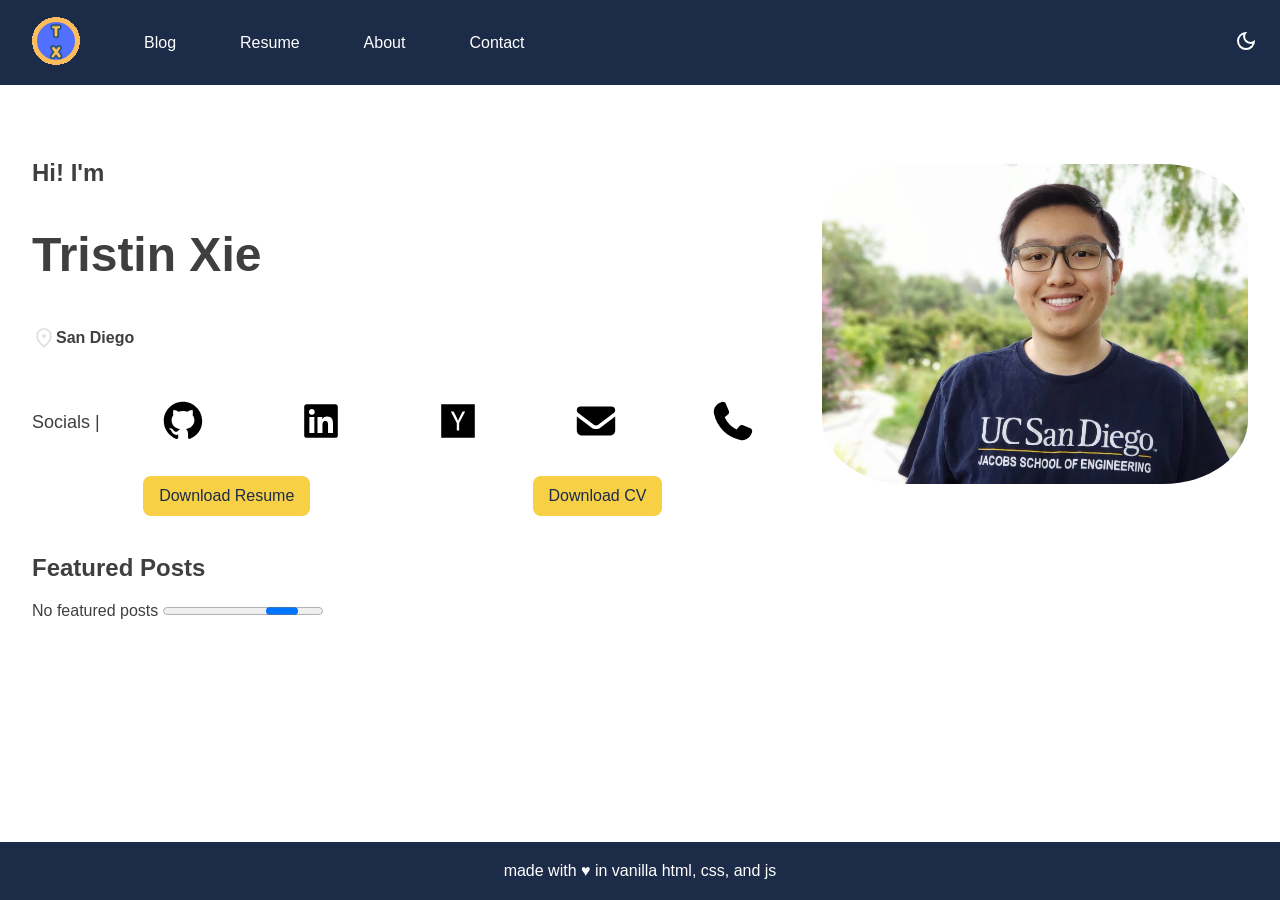
==== index.html @ 2e2a7db3 "HW3 starting point" ====
<!DOCTYPE html>
<html lang="en">

<head>
  <meta charset="UTF-8">
  <meta name="viewport" content="width=device-width, initial-scale=1.0">
  <title>Tristin Xie Home Page</title>
  <link rel="stylesheet" type="text/css" href="styles.css">
  <style>
    /* header,
    footer,
    article,
    section {
      border: 2px solid #3F3F3F;
    } */

    socials-container>ul {
      list-style-type: none;
      display: flex;
      justify-content: space-between;
      align-items: center;
      width: 85%;
    }

    socials-container {
      display: flex;
      align-items: center;
      justify-content: space-between;
      width: 100%;
    }
  </style>
  <script>
    class HelloWorld extends HTMLElement {
      connectedCallback() {
        console.log("Hello World!");
      }
    }

    customElements.define("hello-world", HelloWorld);
  </script>
  <link rel="icon" type="image/x-icon" href="/assets/favicon.ico">
</head>

<body>
  <header>
    <input type="checkbox" id="nav-toggle">
    <nav class="menu">
      <ul>
        <li><a class="main-logo" href="/"><img src=/assets/favicon.ico alt="Tristin Xie Logo"></a></li>
        <li><a href="/blog.html">Blog</a></li>
        <li><a href="/assets/TristinXieResume.pdf">Resume</a></li>
        <li><a href="/profile.html">About</a></li>
        <li><a href="/contact.html">Contact</a></li>
      </ul>
      <button>
        <svg xmlns="http://www.w3.org/2000/svg" height="48px" viewBox="0 -960 960 960" width="24px" fill="currentColor">
          <path
            d="M480-120q-150 0-255-105T120-480q0-150 105-255t255-105q14 0 27.5 1t26.5 3q-41 29-65.5 75.5T444-660q0 90 63 153t153 63q55 0 101-24.5t75-65.5q2 13 3 26.5t1 27.5q0 150-105 255T480-120Zm0-80q88 0 158-48.5T740-375q-20 5-40 8t-40 3q-123 0-209.5-86.5T364-660q0-20 3-40t8-40q-78 32-126.5 102T200-480q0 116 82 198t198 82Zm-10-270Z" />
        </svg>
      </button>
    </nav>
  </header>
  <br>
  <main>
    <noscript>
      <div>
        <strong>Your JavaScript is off! Some interactive features may require JavaScript to be on.</strong>
      </div>
    </noscript>
    <hello-world></hello-world>
    <article class="me-section">
      <section id="me-info">
        <h1 data-greeting>Hi! I'm</h1>
        <h2 id="my-name">Tristin Xie</h2>
        <p id="me-location">
          <svg xmlns="http://www.w3.org/2000/svg" height="32px" viewBox="0 -960 960 960" width="24px" fill="#e3e3e3">
            <path
              d="M536.5-503.5Q560-527 560-560t-23.5-56.5Q513-640 480-640t-56.5 23.5Q400-593 400-560t23.5 56.5Q447-480 480-480t56.5-23.5ZM480-186q122-112 181-203.5T720-552q0-109-69.5-178.5T480-800q-101 0-170.5 69.5T240-552q0 71 59 162.5T480-186Zm0 106Q319-217 239.5-334.5T160-552q0-150 96.5-239T480-880q127 0 223.5 89T800-552q0 100-79.5 217.5T480-80Zm0-480Z" />
          </svg>
          <b>
            San Diego
          </b>
        </p>
        <socials-container>
          <p>
            Socials &vert;
          </p>
          <ul>
            <li>
              <a href="https://github.com/tristinxie">
                <svg xmlns="http://www.w3.org/2000/svg" height="48px" viewBox="0 0 640 640">
                  <!--!Font Awesome Free 7.3.1 by @fontawesome - https://fontawesome.com License - https://fontawesome.com/license/free Copyright 2026 Fonticons, Inc.-->
                  <path
                    d="M280.5 426.5C214.5 418.5 168 371 168 309.5C168 284.5 177 257.5 192 239.5C185.5 223 186.5 188 194 173.5C214 171 241 181.5 257 196C276 190 296 187 320.5 187C345 187 365 190 383 195.5C398.5 181.5 426 171 446 173.5C453 187 454 222 447.5 239C463.5 258 472 283.5 472 309.5C472 371 425.5 417.5 358.5 426C375.5 437 387 461 387 488.5L387 540.5C387 555.5 399.5 564 414.5 558C505 523.5 576 433 576 321C576 179.5 461 64 319.5 64C178 64 64 179.5 64 321C64 432 134.5 524 229.5 558.5C243 563.5 256 554.5 256 541L256 501C249 504 240 506 232 506C199 506 179.5 488 165.5 454.5C160 441 154 433 142.5 431.5C136.5 431 134.5 428.5 134.5 425.5C134.5 419.5 144.5 415 154.5 415C169 415 181.5 424 194.5 442.5C204.5 457 215 463.5 227.5 463.5C240 463.5 248 459 259.5 447.5C268 439 274.5 431.5 280.5 426.5z" />
                </svg>
              </a>
            </li>
            <li>
              <a href="https://www.linkedin.com/in/tristinxie/">
                <svg xmlns="http://www.w3.org/2000/svg" height="48px" viewBox="0 0 640 640">
                  <!--!Font Awesome Free 7.3.1 by @fontawesome - https://fontawesome.com License - https://fontawesome.com/license/free Copyright 2026 Fonticons, Inc.-->
                  <path
                    d="M512 96L127.9 96C110.3 96 96 110.5 96 128.3L96 511.7C96 529.5 110.3 544 127.9 544L512 544C529.6 544 544 529.5 544 511.7L544 128.3C544 110.5 529.6 96 512 96zM231.4 480L165 480L165 266.2L231.5 266.2L231.5 480L231.4 480zM198.2 160C219.5 160 236.7 177.2 236.7 198.5C236.7 219.8 219.5 237 198.2 237C176.9 237 159.7 219.8 159.7 198.5C159.7 177.2 176.9 160 198.2 160zM480.3 480L413.9 480L413.9 376C413.9 351.2 413.4 319.3 379.4 319.3C344.8 319.3 339.5 346.3 339.5 374.2L339.5 480L273.1 480L273.1 266.2L336.8 266.2L336.8 295.4L337.7 295.4C346.6 278.6 368.3 260.9 400.6 260.9C467.8 260.9 480.3 305.2 480.3 362.8L480.3 480z" />
                </svg>
              </a>
            </li>
            <li>
              <a href="https://news.ycombinator.com/user?id=hachet">
                <svg xmlns="http://www.w3.org/2000/svg" height="48px" viewBox="0 0 640 640">
                  <!--!Font Awesome Free 7.3.1 by @fontawesome - https://fontawesome.com License - https://fontawesome.com/license/free Copyright 2026 Fonticons, Inc.-->
                  <path
                    d="M96 96L96 544L544 544L544 96L96 96zM117.2 293.2L117 293.2C117.1 293.1 117.2 292.9 117.3 292.8C117.3 292.9 117.3 293.1 117.2 293.2zM335.2 347.1L335.2 448L303.8 448L303.8 345.3L224 192L261.3 192C313.8 290.3 310.5 293.2 320.6 317.6C332.9 290.6 326.4 293.2 381.2 192L416 192L335.2 347.1z" />
                </svg>
              </a>
            </li>
            <li>
              <a href="mailto:tristinxie@gmail.com">
                <svg xmlns="http://www.w3.org/2000/svg" height="48px" viewBox="0 0 640 640">
                  <!--!Font Awesome Free 7.3.1 by @fontawesome - https://fontawesome.com License - https://fontawesome.com/license/free Copyright 2026 Fonticons, Inc.-->
                  <path
                    d="M112 128C85.5 128 64 149.5 64 176C64 191.1 71.1 205.3 83.2 214.4L291.2 370.4C308.3 383.2 331.7 383.2 348.8 370.4L556.8 214.4C568.9 205.3 576 191.1 576 176C576 149.5 554.5 128 528 128L112 128zM64 260L64 448C64 483.3 92.7 512 128 512L512 512C547.3 512 576 483.3 576 448L576 260L377.6 408.8C343.5 434.4 296.5 434.4 262.4 408.8L64 260z" />
                </svg>
              </a>
            </li>
            <li>
              <a href="tel:+1-626-268-3247">
                <svg xmlns="http://www.w3.org/2000/svg" height="48px" viewBox="0 0 640 640">
                  <!--!Font Awesome Free 7.3.1 by @fontawesome - https://fontawesome.com License - https://fontawesome.com/license/free Copyright 2026 Fonticons, Inc.-->
                  <path
                    d="M224.2 89C216.3 70.1 195.7 60.1 176.1 65.4L170.6 66.9C106 84.5 50.8 147.1 66.9 223.3C104 398.3 241.7 536 416.7 573.1C493 589.3 555.5 534 573.1 469.4L574.6 463.9C580 444.2 569.9 423.6 551.1 415.8L453.8 375.3C437.3 368.4 418.2 373.2 406.8 387.1L368.2 434.3C297.9 399.4 241.3 341 208.8 269.3L253 233.3C266.9 222 271.6 202.9 264.8 186.3L224.2 89z" />
                </svg>
              </a>
            </li>
          </ul>
        </socials-container>
        <section id="me-links">
          <a href="/assets/TristinXieResume.pdf">Download Resume</a>
          <a href="/assets/TristinXieCV.pdf">Download CV</a>
        </section>
      </section>
      <picture id="me-picture">
        <source srcset="/assets/me_wide.jpg" media="(width >= 45rem)">
        <img width="320" height="320" src="/assets/me.jpg" alt="Tristin Xie picture">
      </picture>
    </article>
    <br>
    <section>
      <h2>Featured Posts</h2>
      <featured-posts aria-busy="true" aria-describedby="progress-bar">
        No featured posts
      </featured-posts>

      <progress id="progress-bar" aria-label="Content loading…"></progress>
    </section>
  </main>
  <br>
  <footer>
    made with &hearts; in vanilla html, css, and js
  </footer>
</body>

</html>
---- styles.css ----
:root {
	--text-color: #3f3f3f;
	--menu-color: white;
	--main-color: #1c2b47;
	--accent-color: #f7d046;
	--font-stack: Arial, Helvetica, sans-serif;
	--page-width: 95%;
	--page-padding: 2rem;
	--post-card-width: 25rem;
}

body {
	min-height: 100vh;
	display: flex;
	flex-direction: column;
	margin: 0 auto;
	font-family: var(--font-stack);
	color: var(--text-color);
}
main {
	max-width: var(--page-width);
	padding: var(--page-padding);
}

#my-name {
	font-size: 3rem;
}

header {
	position: sticky;
	top: 0;
	background-color: var(--main-color);
	padding: 1rem;
}

footer {
	margin-top: auto;
	background-color: var(--main-color);
	color: var(--menu-color);
	padding: 1.25rem;
	display: flex;
	justify-content: center;
}

nav {
	display: flex;
	align-items: center;
}

header input {
	display: none;
}
/* 
This selects h1 with the custom data-greeting attribute. I want only the home page's greeting to 
have the h1 be smaller.
*/
h1[data-greeting] {
	font-size: 1.5rem;
}

/* 
This pushes the button next the menu elements to the other side of the nav bar 
*/
ul + button {
	margin-left: auto;
}
/* 
This selects the top level menu elements of the nav bar and styles them. We do not style the nested
children elements
*/
nav > ul{
	display: flex;
	align-items: center;
	gap: 1rem;
	list-style: none;
	padding: 0;
	margin: 0;
	gap: 2rem;
}

nav a {
	color: var(--menu-color);
	text-decoration: none;
	padding: 1em;
}

nav button {
	background-color: var(--main-color);
	border: none;
	color: var(--menu-color)
}

.me-section {
	display: flex;
	justify-content: center;
	align-items: center;
	gap: 3rem;
}
article socials-container a {
	background-color: transparent;
}

socials-container p {
	white-space: nowrap;
	font-size: large;
}
socials-container ul{
	display: flex;
	flex-wrap: wrap;
	gap: 0.25rem;
	padding: 0;
}

#me-info {
	width: 100%;
}

#me-links {
	display: flex;
	justify-content: space-around;
}

#me-location {
	display: flex;
	align-items: center;
}

article a, article button {
	display: inline-block;
	padding: 0.7em 1em;
	border-radius: 0.5em;
	background-color: var(--accent-color);
	color: var(--main-color);
	text-decoration: none;
	border: none;
}

picture img {
	border-radius: 20%;
	width: auto;
	margin-left: auto;
}

nav a:hover:not(.main-logo), nav button:hover {
	background-color: var(--accent-color);
	color: var(--main-color);
	border-radius: 1rem;
}

a:hover:not(.main-logo), button:hover {
	background-color: #EFEFEF;
}

a:focus, input:focus, button:focus {
	outline: 3px var(--accent-color) solid;
	border-radius: 0.5rem;
}
#post-section {
	display: flex;
	justify-content: space-around;
}
.post {
	display: flex;
	flex-direction: column;
	align-items: center;
	justify-content: space-between;
	color: var(--menu-color);
	background-color: var(--main-color);
	border-radius: 1rem;
	width: var(--post-card-width);
	padding: 2rem;
}
.post h2 {
	overflow-wrap: break-word;
}
#form-section {
	display: flex;
	justify-content: center;
}
#contact-form {
	display: flex;
	flex-direction: column;
}

form-field {
	display: flex;
	justify-content: center;
	flex-direction: column;
	gap: 0.5rem;
}

form-field label {
	font-weight: bold;
}

form-field input, form-field select, form-field textarea {
	padding: 0.5em 0.8em;
	border: 1px solid #999;
	border-radius: 0.5rem;
}

form-field textarea {
	min-height: 5rem;
	resize: vertical;
}

@media (max-width: 60rem) {
	article {
		flex-direction: column-reverse;
		align-items: center;
	}
	nav {
		flex-direction: column;
	}
	nav ul {
		flex-direction: column;
	}
	#me-info {
		max-width: 90%;
	}
	#me-links {
		flex-direction: column;
		align-items: center;
		gap: 25px;
	}
	#post-section {
		flex-direction: column;
		align-items: center;
	}
	.post {
		width: 10rem;
	}
	.post img {
		width: 100%;
	}
}
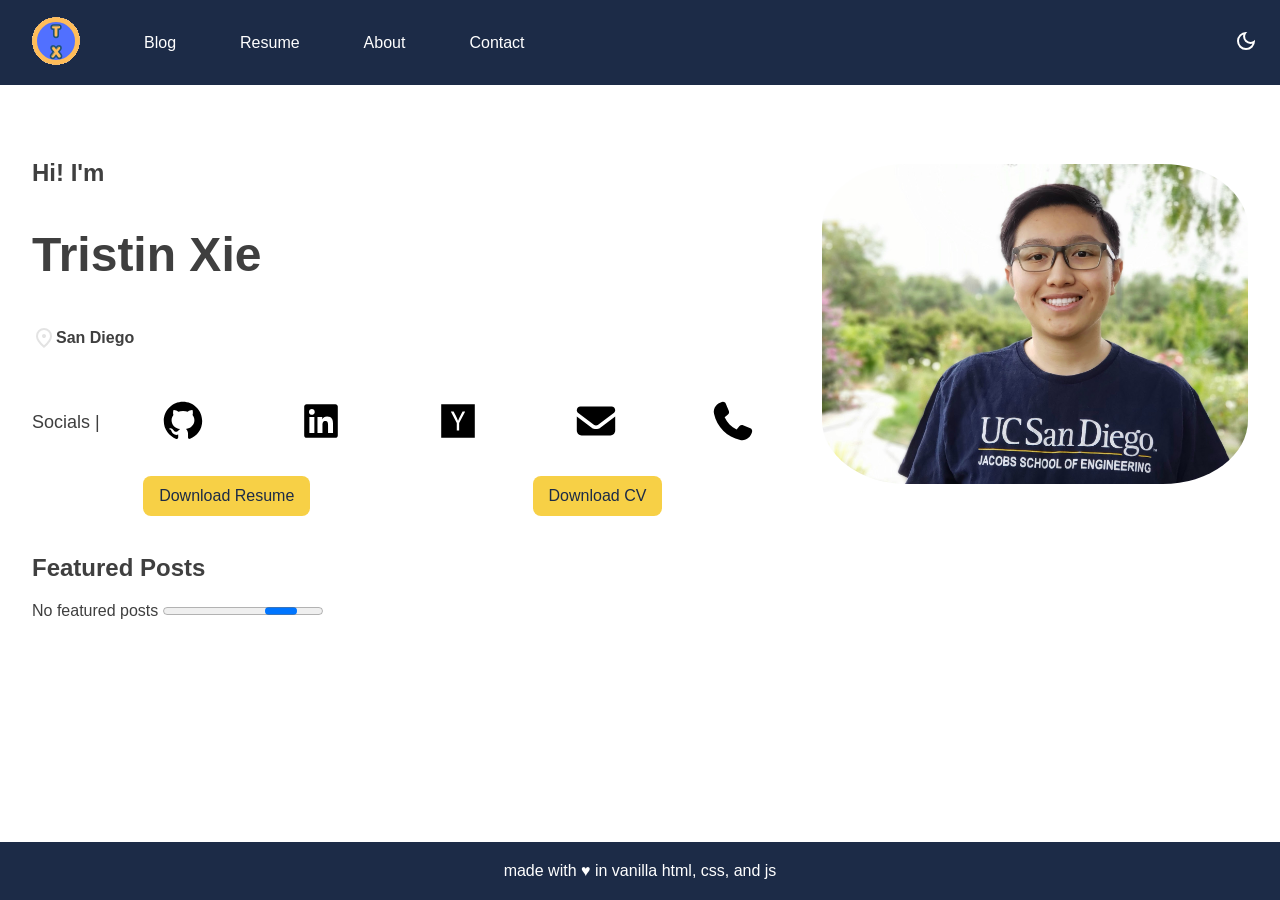
==== commit 9a027320: "Update nav and part 1" ====
--- a/index.html
+++ b/index.html
@@ -50,7 +50,7 @@
         <li><a href="/blog.html">Blog</a></li>
         <li><a href="/assets/TristinXieResume.pdf">Resume</a></li>
         <li><a href="/profile.html">About</a></li>
-        <li><a href="/contact.html">Contact</a></li>
+        <li><a href="/form-no-js.html">Contact</a></li>
       </ul>
       <button>
         <svg xmlns="http://www.w3.org/2000/svg" height="48px" viewBox="0 -960 960 960" width="24px" fill="currentColor">
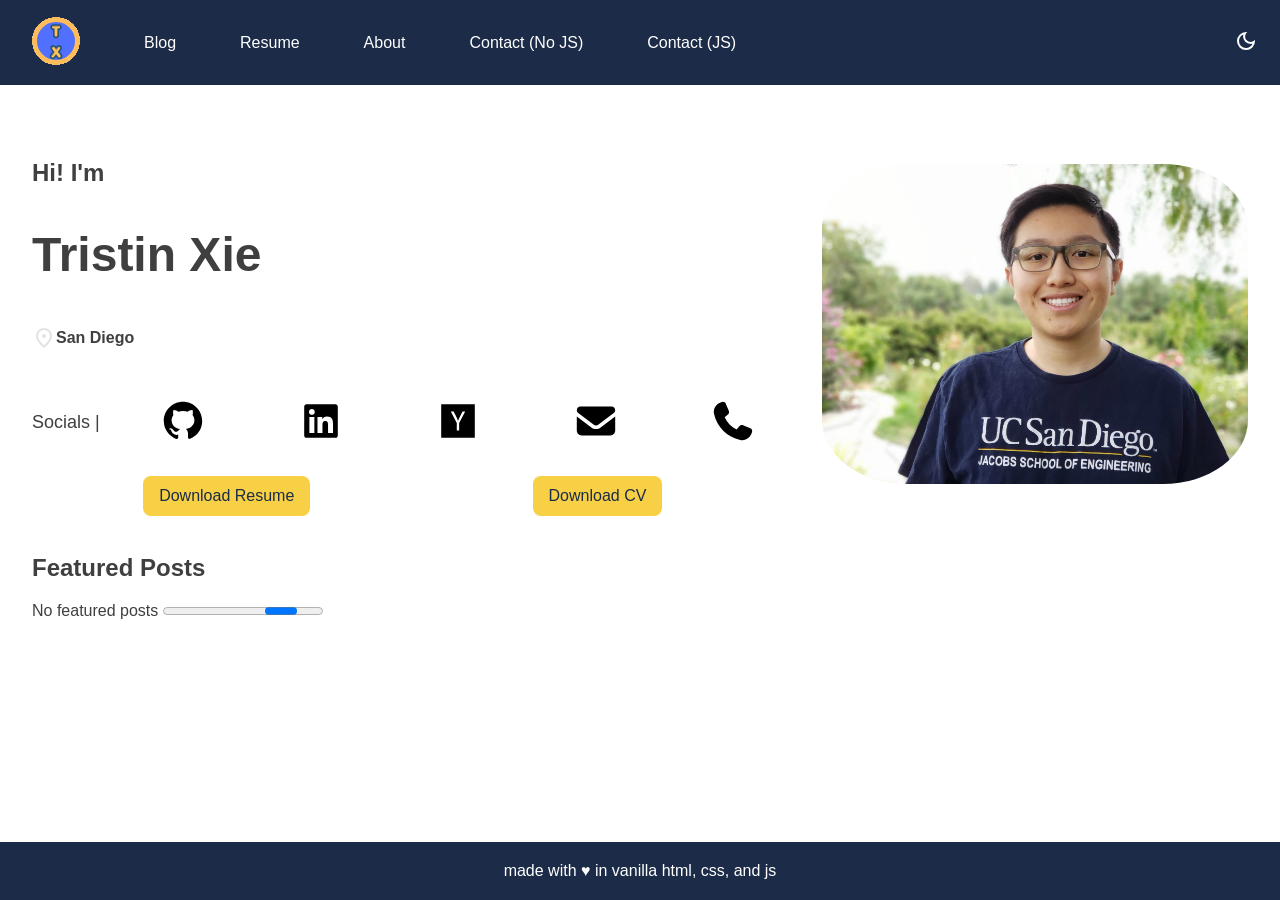
==== commit e572a8e8: "Part 3" ====
--- a/index.html
+++ b/index.html
@@ -50,7 +50,8 @@
         <li><a href="/blog.html">Blog</a></li>
         <li><a href="/assets/TristinXieResume.pdf">Resume</a></li>
         <li><a href="/profile.html">About</a></li>
-        <li><a href="/form-no-js.html">Contact</a></li>
+        <li><a href="/form-no-js.html">Contact (No JS)</a></li>
+        <li><a href="/form-with-js.html">Contact (JS)</a></li>
       </ul>
       <button>
         <svg xmlns="http://www.w3.org/2000/svg" height="48px" viewBox="0 -960 960 960" width="24px" fill="currentColor">
--- a/styles.css
+++ b/styles.css
@@ -1,8 +1,12 @@
 :root {
 	--text-color: #3f3f3f;
+	--form-color: #999;
 	--menu-color: white;
 	--main-color: #1c2b47;
 	--accent-color: #f7d046;
+	--error-color: rgb(220, 55, 45);
+	--error-area-color: #F3CFCE;
+	--info-area-color: #A7C7E7;
 	--font-stack: Arial, Helvetica, sans-serif;
 	--page-width: 95%;
 	--page-padding: 2rem;
@@ -151,7 +155,7 @@
 	background-color: #EFEFEF;
 }
 
-a:focus, input:focus, button:focus {
+a:focus, input:focus, select:focus, textarea:focus, button:focus {
 	outline: 3px var(--accent-color) solid;
 	border-radius: 0.5rem;
 }
@@ -173,10 +177,33 @@
 .post h2 {
 	overflow-wrap: break-word;
 }
+
 #form-section {
 	display: flex;
-	justify-content: center;
-}
+	flex-direction: column;
+	align-items: center;
+}
+
+#error-area {
+	background-color: var(--error-area-color);
+	color: var(--error-color);
+	margin-bottom: 1rem;
+	padding: 0.5rem 1rem;
+	border-radius: 0.5rem;
+}
+
+#info-area {
+	background-color: var(--info-area-color);
+	margin-bottom: 1rem;
+	padding: 0.5rem 1rem;
+	border-radius: 0.5rem;
+}
+
+#comments-count.near-limit {
+	background-color: var(--accent-color);
+	font-weight: bold;
+}
+
 #contact-form {
 	display: flex;
 	flex-direction: column;
@@ -195,13 +222,37 @@
 
 form-field input, form-field select, form-field textarea {
 	padding: 0.5em 0.8em;
-	border: 1px solid #999;
+	border: 1px solid var(--form-color);
 	border-radius: 0.5rem;
 }
 
 form-field textarea {
 	min-height: 5rem;
 	resize: vertical;
+}
+
+form-field .required-q {
+	color: var(--error-color);
+}
+
+form-field input:required:user-valid {
+	border: 1px solid var(--form-color);
+}
+
+form-field field-error {
+	visibility: hidden;
+}
+
+form-field input:required:user-invalid, form-field textarea:required:user-invalid {
+	border: 1px solid var(--error-color);
+}
+
+form-field input:required:user-invalid + field-error, form-field textarea:required:user-invalid + field-error {
+	visibility: visible;
+}
+
+form-field field-error {
+	color: var(--error-color);
 }
 
 @media (max-width: 60rem) {
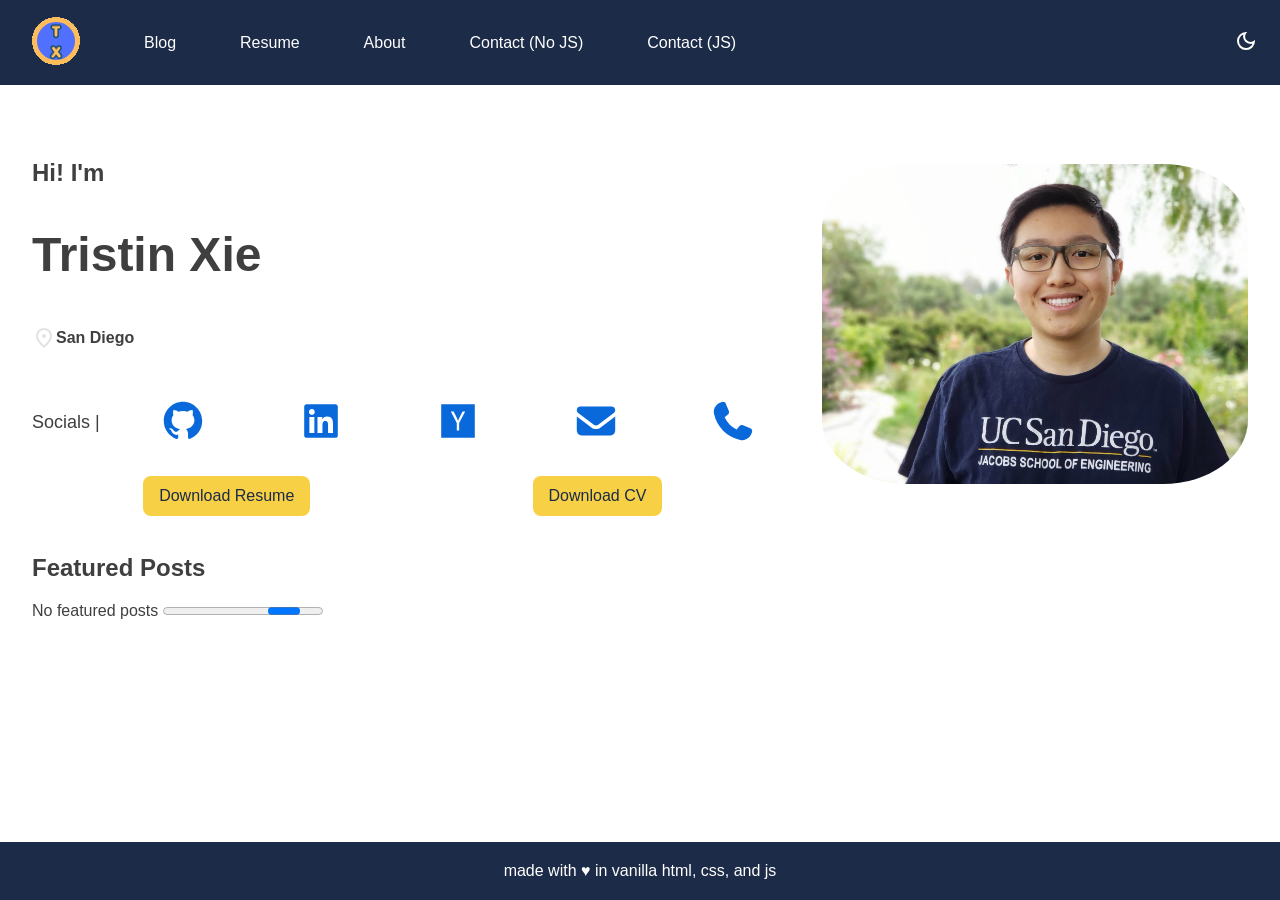
==== commit 051e817c: "Part 4" ====
--- a/index.html
+++ b/index.html
@@ -39,6 +39,18 @@
     customElements.define("hello-world", HelloWorld);
   </script>
   <link rel="icon" type="image/x-icon" href="/assets/favicon.ico">
+  <script src="theme.js" defer></script>
+  <script>
+    try {
+      const savedTheme = localStorage.getItem("theme");
+
+      if (savedTheme === "dark") {
+        document.documentElement.dataset.theme = "dark";
+      }
+    } catch (error) {
+      // Use default light theme
+    }
+  </script>
 </head>
 
 <body>
@@ -53,10 +65,16 @@
         <li><a href="/form-no-js.html">Contact (No JS)</a></li>
         <li><a href="/form-with-js.html">Contact (JS)</a></li>
       </ul>
-      <button>
-        <svg xmlns="http://www.w3.org/2000/svg" height="48px" viewBox="0 -960 960 960" width="24px" fill="currentColor">
+      <button type="button" id="theme-toggle" aria-label="Switch to dark theme" hidden>
+        <svg aria-hidden="true" class="moon-icon" xmlns="http://www.w3.org/2000/svg" height="48px" viewBox="0 -960 960 960" width="24px"
+          fill="currentColor">
           <path
             d="M480-120q-150 0-255-105T120-480q0-150 105-255t255-105q14 0 27.5 1t26.5 3q-41 29-65.5 75.5T444-660q0 90 63 153t153 63q55 0 101-24.5t75-65.5q2 13 3 26.5t1 27.5q0 150-105 255T480-120Zm0-80q88 0 158-48.5T740-375q-20 5-40 8t-40 3q-123 0-209.5-86.5T364-660q0-20 3-40t8-40q-78 32-126.5 102T200-480q0 116 82 198t198 82Zm-10-270Z" />
+        </svg>
+        <svg aria-hidden="true" class="sun-icon" xmlns="http://www.w3.org/2000/svg" height="48px" viewBox="0 0 24 24" width="24px"
+          fill="currentColor">
+          <path
+            d="M14.13,14.13Q15,13.25 15,12T14.13,9.88T12,9T9.88,9.88T9,12t0.88,2.13T12,15t2.13-0.88ZM8.46,15.54Q7,14.08 7,12Q7,9.92 8.46,8.46T12,7t3.54,1.46T17,12t-1.46,3.54T12,17q-2.07,0-3.54-1.46ZM5,13H1V11H5v2Zm18,0H19V11h4v2ZM11,5V1h2V5H11Zm0,18V19h2v4H11ZM6.4,7.75L3.88,5.32L5.3,3.85l2.4,2.5L6.4,7.75Zm12.3,12.4l-2.42-2.52l1.32-1.38l2.52,2.43L18.7,20.15ZM16.25,6.4l2.43-2.52L20.15,5.3l-2.5,2.4l-1.4-1.3ZM3.85,18.7l2.53-2.43L7.75,17.6L5.33,20.13L3.85,18.7ZM12,12Z" />
         </svg>
       </button>
     </nav>
--- a/styles.css
+++ b/styles.css
@@ -11,9 +11,53 @@
 	--page-width: 95%;
 	--page-padding: 2rem;
 	--post-card-width: 25rem;
+	--background-color: #ffffff;
+	--input-background-color: #ffffff;
+	--link-color: #0969da;
+	--card-border-color: transparent;
+}
+
+:root[data-theme="dark"] {
+    --background-color: #0d1117;
+    --text-color: #e6edf3;
+    --form-color: #8b949e;
+    --menu-color: #f0f6fc;
+    --main-color: #161b22;
+    --accent-color: #f7d046;
+    --error-color: #ff7b72;
+    --error-area-color: #3d2428;
+    --info-area-color: #192f45;
+    --input-background-color: #161b22;
+    --link-color: #58a6ff;
+	--card-border-color: #656d76;
+}
+
+#theme-toggle .sun-icon {
+    display: none;
+}
+
+:root[data-theme="dark"] #theme-toggle .moon-icon {
+    display: none;
+}
+
+:root[data-theme="dark"] #theme-toggle .sun-icon {
+    display: inline;
+}
+
+#theme-toggle {
+    view-transition-name: theme-icon;
+}
+
+::view-transition-group(theme-icon) {
+    animation-duration: 0.5s;
+}
+
+a {
+    color: var(--link-color);
 }
 
 body {
+	background-color: var(--background-color);
 	min-height: 100vh;
 	display: flex;
 	flex-direction: column;
@@ -102,6 +146,15 @@
 }
 article socials-container a {
 	background-color: transparent;
+	color: var(--link-color);
+}
+
+socials-container svg {
+    fill: currentColor;
+}
+
+socials-container a:hover:not(.main-logo) {
+    background-color: var(--accent-color);
 }
 
 socials-container p {
@@ -173,6 +226,7 @@
 	border-radius: 1rem;
 	width: var(--post-card-width);
 	padding: 2rem;
+	border: 1px solid var(--card-border-color);
 }
 .post h2 {
 	overflow-wrap: break-word;
@@ -221,6 +275,8 @@
 }
 
 form-field input, form-field select, form-field textarea {
+	background-color: var(--input-background-color);
+	color: var(--text-color);
 	padding: 0.5em 0.8em;
 	border: 1px solid var(--form-color);
 	border-radius: 0.5rem;
